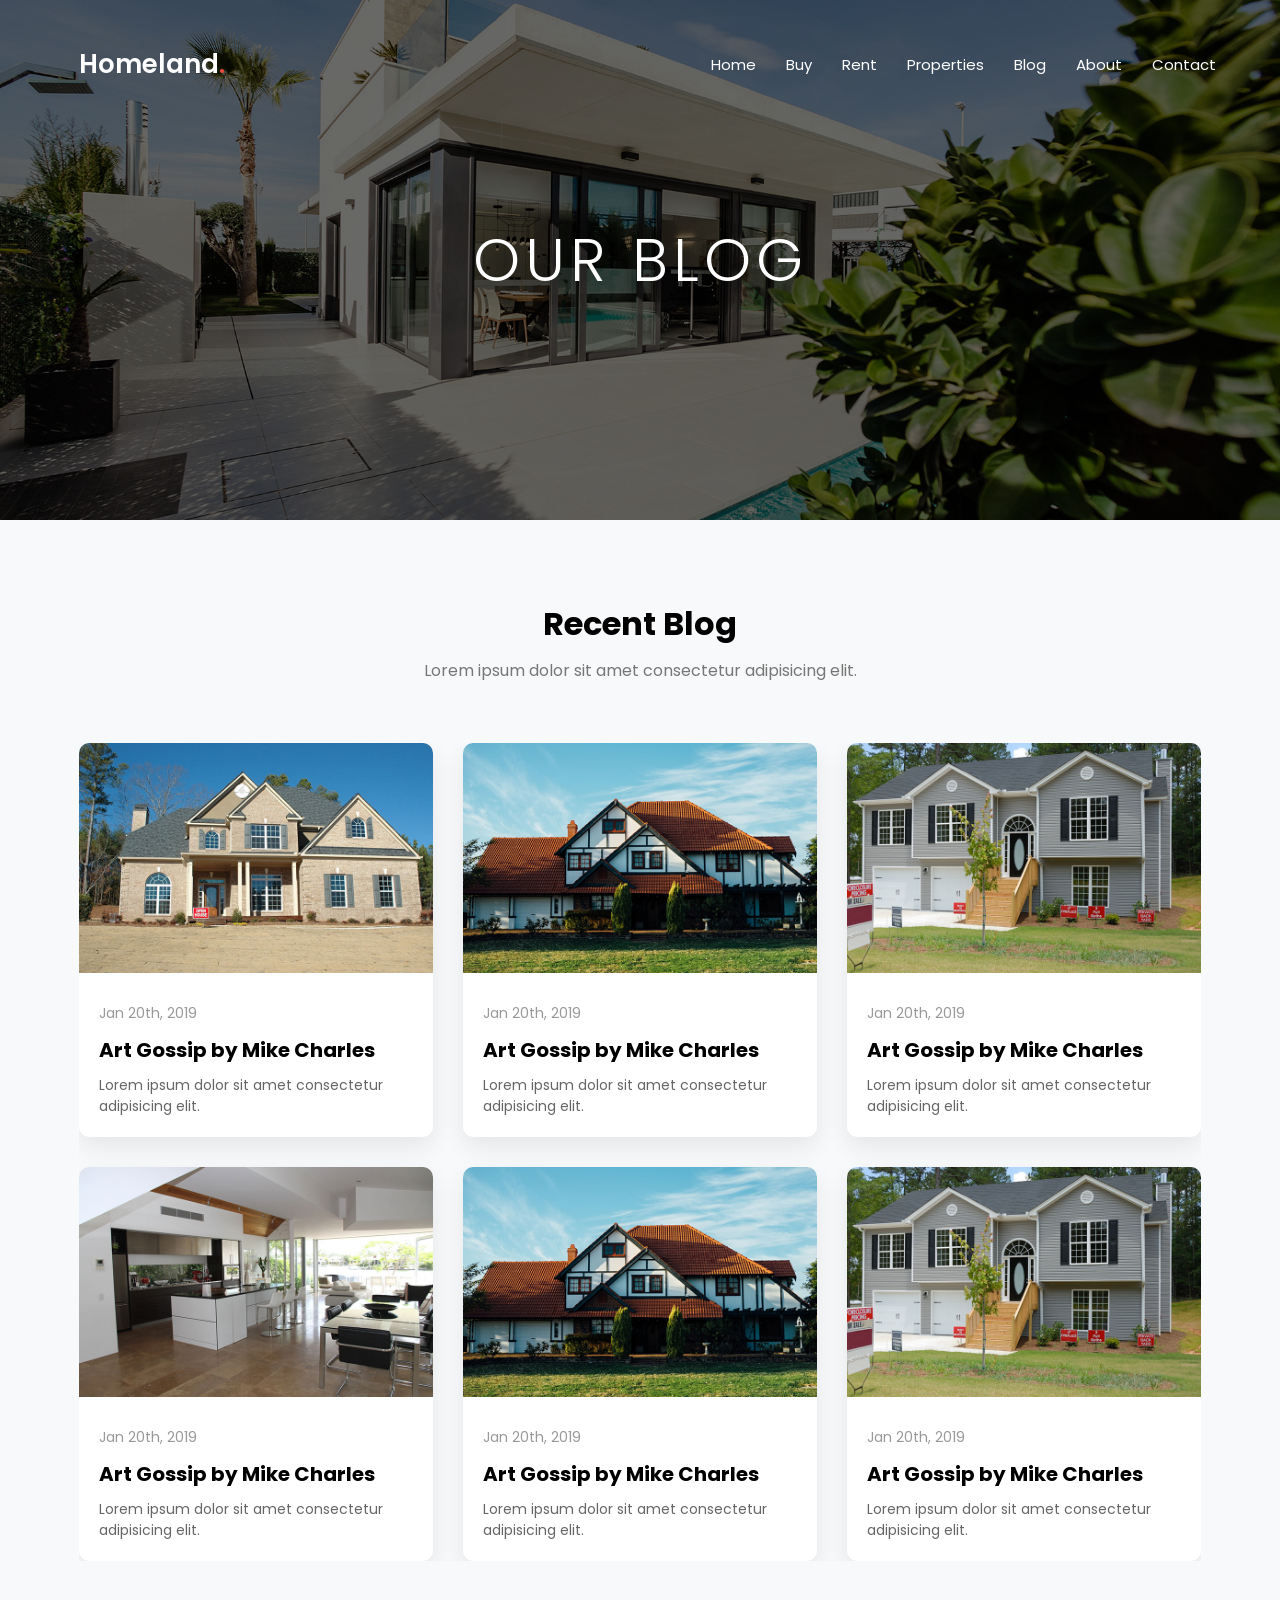
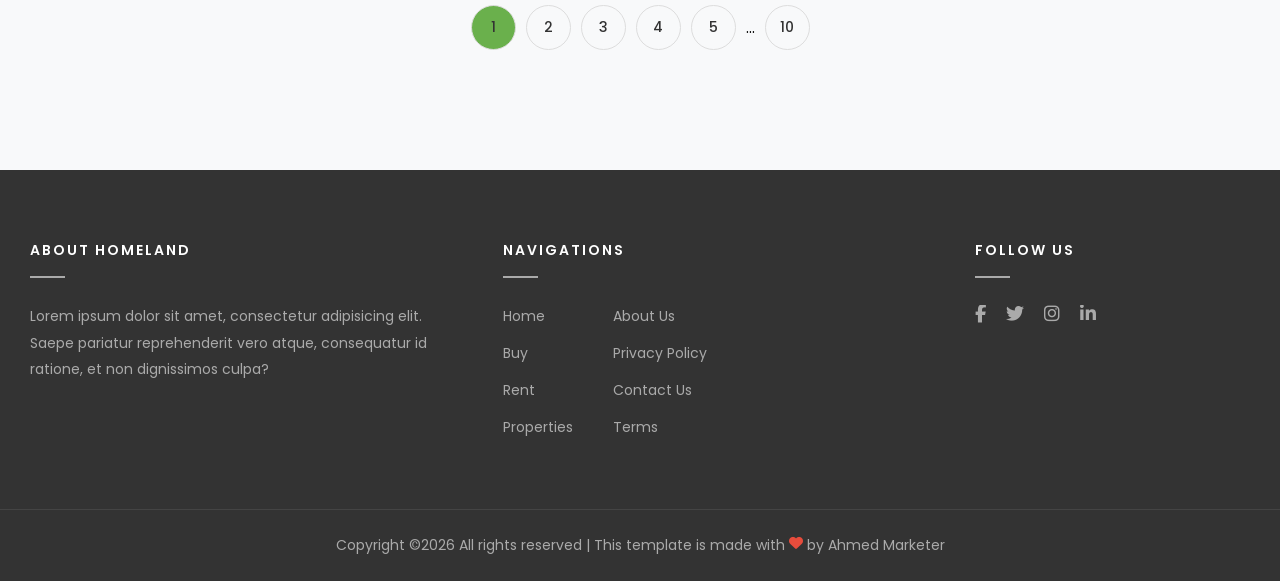
==== blogs.html @ 3be2edbc "Add files via upload" ====
<!DOCTYPE html>
<html lang="en">

<head>
    <meta charset="UTF-8">
    <meta name="viewport" content="width=device-width, initial-scale=1.0">
    <title>Homeland Blog</title>

    <!-- CSS -->
    <link rel="stylesheet" href="index.css">
    <link rel="stylesheet" href="blog.css">

    <!-- Font -->
    <link href="https://fonts.googleapis.com/css2?family=Poppins:wght@300;400;500;600;700&display=swap"
        rel="stylesheet">

    <!-- Icons -->
    <link rel="stylesheet" href="https://cdnjs.cloudflare.com/ajax/libs/font-awesome/6.5.0/css/all.min.css">
</head>

<body>

    <!-- HEADER -->
    <header>
        <div class="container header-flex">

            <div class="logo">
                <a href="#">Homeland<span>.</span></a>
            </div>

            <nav>
                <ul>
                <li><a href="index.html">Home</a></li>
                <li><a href="buy.html">Buy</a></li>
                <li><a href="Rent.html">Rent</a></li>
                <li><a href="Properties.html">Properties</a></li>
                <li><a href="blogs.html">Blog</a></li>
                <li><a href="About.html">About</a></li>
                <li><a href="contact.html">Contact</a></li>
                </ul>
            </nav>

        </div>
    </header>


    <!-- HERO -->
    <section class="hero">
        <div class="overlay">
            <h1>OUR BLOG</h1>
        </div>
    </section>


    <!-- BLOG SECTION -->
    <section class="blog">

        <div class="container">

            <div class="section-title">
                <h2>Recent Blog</h2>
                <p>Lorem ipsum dolor sit amet consectetur adipisicing elit.</p>
            </div>

            <div class="blog-grid">

                <!-- CARD -->
                <div class="card">
                    <img src="images/blog img 1.jpg">
                    <div class="card-text">
                        <span>Jan 20th, 2019</span>
                        <h3>Art Gossip by Mike Charles</h3>
                        <p>Lorem ipsum dolor sit amet consectetur adipisicing elit.</p>
                    </div>
                </div>

                <!-- CARD -->
                <div class="card">
                    <img src="images/blog img 2.jpg">
                    <div class="card-text">
                        <span>Jan 20th, 2019</span>
                        <h3>Art Gossip by Mike Charles</h3>
                        <p>Lorem ipsum dolor sit amet consectetur adipisicing elit.</p>
                    </div>
                </div>

                <!-- CARD -->
                <div class="card">
                    <img src="images/blog img 3.jpg">
                    <div class="card-text">
                        <span>Jan 20th, 2019</span>
                        <h3>Art Gossip by Mike Charles</h3>
                        <p>Lorem ipsum dolor sit amet consectetur adipisicing elit.</p>
                    </div>
                </div>


                <!-- CARD -->
                <div class="card">
                    <img src="images/blog img 4.jpg">
                    <div class="card-text">
                        <span>Jan 20th, 2019</span>
                        <h3>Art Gossip by Mike Charles</h3>
                        <p>Lorem ipsum dolor sit amet consectetur adipisicing elit.</p>
                    </div>
                </div>

                <!-- CARD -->
                <div class="card">
                    <img src="images/blog img 2.jpg">
                    <div class="card-text">
                        <span>Jan 20th, 2019</span>
                        <h3>Art Gossip by Mike Charles</h3>
                        <p>Lorem ipsum dolor sit amet consectetur adipisicing elit.</p>
                    </div>
                </div>

                <!-- CARD -->
                <div class="card">
                    <img src="images/blog img 3.jpg">
                    <div class="card-text">
                        <span>Jan 20th, 2019</span>
                        <h3>Art Gossip by Mike Charles</h3>
                        <p>Lorem ipsum dolor sit amet consectetur adipisicing elit.</p>
                    </div>
                </div>

            </div>
        </div>


        <div class="pages-num">
            <p class="active">1</p>
            <p>2</p>
            <p>3</p>
            <p>4</p>
            <p>5</p>
            <span>...</span>
            <p>10</p>
        </div>
    </section>


    <!-- FOOTER -->

    <footer>
        <div class="footer-top">
            <div class="footer-col">
                <h4>ABOUT HOMELAND</h4>
                <div class="footer-line"></div>
                <p>Lorem ipsum dolor sit amet, consectetur adipisicing elit. Saepe pariatur reprehenderit vero atque,
                    consequatur id ratione, et non dignissimos culpa?</p>
            </div>

            <div class="footer-col">
                <h4>NAVIGATIONS</h4>
                <div class="footer-line"></div>
                <div class="footer-nav">
                    <ul>
                        <li><a href="#">Home</a></li>
                        <li><a href="#">Buy</a></li>
                        <li><a href="#">Rent</a></li>
                        <li><a href="#">Properties</a></li>
                    </ul>
                    <ul>
                        <li><a href="#">About Us</a></li>
                        <li><a href="#">Privacy Policy</a></li>
                        <li><a href="#">Contact Us</a></li>
                        <li><a href="#">Terms</a></li>
                    </ul>
                </div>
            </div>

            <div class="footer-col">
                <h4>FOLLOW US</h4>
                <div class="footer-line"></div>
                <div class="footer-social">
                    <a href="#"><i class="fa-brands fa-facebook-f"></i></a>
                    <a href="#"><i class="fa-brands fa-twitter"></i></a>
                    <a href="#"><i class="fa-brands fa-instagram"></i></a>
                    <a href="#"><i class="fa-brands fa-linkedin-in"></i></a>
                </div>
            </div>
        </div>

        <div class="footer-bottom">
            <p>Copyright &copy;2026 All rights reserved | This template is made with
                <i class="fa-solid fa-heart" style="color: #e74c3c;"></i> by Ahmed Marketer
            </p>
        </div>
    </footer>


</body>

</html>
---- index.css ----
/* For Whole Body */

 * {
     overflow-x: hidden;
     font-family: "Poppins", sans-serif;
     margin: 0;
     padding: 0;
     box-sizing: border-box;
 }

 /* Container */

 .container {
     width: 100%;
     padding-right: 15px;
     padding-left: 15px;
     margin-right: auto;
     margin-left: auto;
     padding-bottom: 0.25rem !important;
 }

 /* Main Header */

 header {
     position: absolute;
     top: 0;
     left: 0;
     width: 100%;
     background: transparent;
     z-index: 100;
     padding: 20px 0;
 }


 .main-header {
     display: -webkit-box;
     display: -ms-flexbox;
     display: flex;
     -ms-flex-wrap: wrap;
     flex-wrap: wrap;
     margin-right: -15px;
     margin-top: 30px;
     margin-left: 136px;

 }

 .logo a {
     position: relative;
     width: 100%;
     min-height: 1px;
     padding-right: 15px;
     padding-left: 15px;
     text-decoration: none;
     color: rgb(255, 255, 255);
 }

 .main-nav ul {
     display: flex;
     gap: 30px;
 }

 nav.main-nav {
     margin-left: 306px;
 }

 .main-nav ul li a {
     text-decoration: none;
     color: rgb(255, 255, 255);
     font-size: 1rem;
 }

 .text-danger {
     color: #f23a2e !important;
 }

 .logo a strong {
     font-size: 2rem;
 }


 .hero {
     background-attachment: fixed;
     width: 100%;
     height: 100vh;
     background-image: url('https://preview.colorlib.com/theme/homeland/images/hero_bg_1.jpg');
     background-size: cover;
     background-position: center;
     /* ye missing tha! */
     background-repeat: no-repeat;
     /* ye bhi add karo */
     position: relative;
     z-index: 1;
     /* ye add karo */
     overflow: visible;
     /* ye add karo */
 }

 .hero::before {
     content: '';
     position: absolute;
     top: 0;
     left: 0;
     width: 100%;
     height: 100%;
     background: rgba(0, 0, 0, 0.25);
     /* 0.45 = 45% dark */
 }


 .hero-content {
     display: flex;
     flex-direction: column;
     justify-content: center;
     align-items: center;
     height: 100%;
     text-align: center;
     color: white;
     position: relative;
     z-index: 2;
     /* ::before ka z-index 1 hai, ye 2 hai toh upar rahega */
 }

 /* FOR SALE badge */
 .hero-content .badge {
     background-color: #e8704a;
     /* orange color */
     color: white;
     padding: 6px 20px;
     font-size: 13px;
     font-weight: 600;
     letter-spacing: 2px;
     /* text thoda spread */
     margin-bottom: 15px;
 }

 /* Main title */
 .hero-content h1 {
     font-size: 52px;
     font-weight: 700;
     letter-spacing: 3px;
     margin-bottom: 15px;
     text-transform: uppercase;
 }

 /* Price */
 .hero-content .price {
     font-size: 28px;
     font-weight: 600;
     color: #7dc855;
     /* green color */
     margin-bottom: 25px;
 }

 /* SEE DETAILS button */
 .hero-content button {
     background: transparent;
     color: white;
     border: 2px solid white;
     padding: 14px 45px;
     font-size: 13px;
     font-weight: 600;
     letter-spacing: 2px;
     cursor: pointer;
     transition: all 0.3s ease;
     /* smooth hover effect */
 }

 /* Button hover */
 .hero-content button:hover {
     background: white;
     color: black;
 }


 .arrow {
     position: absolute;
     top: 50%;
     transform: translateY(-50%);
     background: transparent;
     color: white;
     border: 2px solid white;
     width: 45px;
     height: 45px;
     font-size: 18px;
     cursor: pointer;
     z-index: 2;
     transition: all 0.3s ease;
 }

 .arrow:hover {
     background: white;
     color: black;
 }

 .prev {
     left: 30px;
 }

 .next {
     right: 30px;
 }


 .property-search {
     position: relative;
     z-index: 2;
     /* hero se zyada */
     margin-top: -80px;
     /* hero ke andar se overlap */
     padding: 0 100px;
 }


 .search-container {
     z-index: 1000000000000000000000;
     background-color: #364E68;
     display: flex;
     gap: 100px;
     padding: 50px 50px;
     max-width: 1280px;
 }

 .search-items {
     display: flex;
     flex-direction: column;
     gap: 10px;
 }


 .property-search {
     position: absolute;
     bottom: -60px;
     left: 50%;
     transform: translateX(-50%);
     width: 90%;
     z-index: 10;
 }

 .search-container {
     background-color: #364E68;
     display: flex;
     align-items: flex-end;
     gap: 20px;
     padding: 40px 50px;
     width: 100%;
 }

 .search-items {
     display: flex;
     flex-direction: column;
     gap: 8px;
     flex: 1;
 }

 .search-items label {
     color: rgba(255, 255, 255, 0.6);
     font-size: 11px;
     font-weight: 600;
     letter-spacing: 2px;
     text-transform: uppercase;
 }

 .search-items select {
     background: transparent;
     border: none;
     border-bottom: 1px solid rgba(255, 255, 255, 0.3);
     color: white;
     font-size: 15px;
     padding: 10px 0;
     cursor: pointer;
     outline: none;
     font-family: "Poppins", sans-serif;
     appearance: none;
     /* default arrow hatao */
     -webkit-appearance: none;
     background-image: url("data:image/svg+xml,%3Csvg xmlns='http://www.w3.org/2000/svg' width='12' height='12' fill='white' viewBox='0 0 16 16'%3E%3Cpath d='M7.247 11.14 2.451 5.658C1.885 5.013 2.345 4 3.204 4h9.592a1 1 0 0 1 .753 1.659l-4.796 5.48a1 1 0 0 1-1.506 0z'/%3E%3C/svg%3E");
     background-repeat: no-repeat;
     background-position: right 5px center;
 }

 .search-items select option {
     background-color: #364E68;
     color: white;
 }

 /* Search Button */
 .search-items button {
     background-color: #6ab04c;
     color: white;
     border: none;
     padding: 15px 40px;
     font-size: 14px;
     font-weight: 600;
     letter-spacing: 2px;
     text-transform: uppercase;
     cursor: pointer;
     font-family: "Poppins", sans-serif;
     transition: all 0.3s ease;
     width: 100%;
 }

 .search-items button:hover {
     background-color: #5a9a3c;
 }


 .search-filter select {
     height: auto !important;
     padding-top: 5px !important;
     padding-bottom: 5px !important;
 }


 .search-container-2 {
     display: flex;
     position: relative;
     left: 129px;
     margin-top: 40px;
     padding: 40px 50px;
     gap: 779px;
 }


 .search-filter {
     display: flex;
     gap: 20px;
 }

 .search-filter p {
     cursor: pointer;
     margin-top: 2px;
 }

 .icons-search {
     display: flex;
     gap: 20px;
     align-items: center;
 }


 .offer-type-wrap {
     position: absolute;
     top: 10px;
     left: 10px;
     z-index: 8;
 }

 .card-image {
     width: 100%;
     height: 250px;
     overflow: hidden;
     position: relative;
     /* badges aur heart ke liye zaroori */
 }

 .card-image img {
     width: 100%;
     height: 100%;
     object-fit: cover;
 }

 .card-badges {
     position: absolute;
     top: 10px;
     left: 10px;
     display: flex;
     flex-direction: column;
     gap: 5px;
 }

 .badge-sale {
     background: #e8704a;
     color: white;
     padding: 3px 10px;
     font-size: 11px;
     font-weight: 700;
     letter-spacing: 1px;
 }

 .badge-rent {
     background: #6ab04c;
     color: white;
     padding: 3px 10px;
     font-size: 11px;
     font-weight: 700;
     letter-spacing: 1px;
 }

 .card-heart {
     position: absolute;
     bottom: 15px;
     right: 15px;
     width: 38px;
     height: 38px;
     border-radius: 50%;
     background: white;
     border: none;
     cursor: pointer;
     display: flex;
     align-items: center;
     justify-content: center;
     font-size: 16px;
     color: #333;
     transition: all 0.3s ease;
 }

 .card-heart:hover {
     background: #e8704a;
     color: white;
 }

 /* Card Content */
 .card-content {
     padding: 20px;
 }

 .card-content h3 {
     font-size: 18px;
     font-weight: 600;
     margin-bottom: 8px;
 }

 .card-address {
     color: #888;
     font-size: 13px;
     margin-bottom: 12px;
 }

 .card-address i {
     color: #6ab04c;
     margin-right: 5px;
 }

 .card-price {
     color: #6ab04c;
     font-size: 20px;
     font-weight: 700;
     margin-bottom: 15px;
 }

 .card-details {
     display: flex;
     gap: 25px;
     color: #888;
     font-size: 12px;
     letter-spacing: 1px;
 }

 .card-details strong {
     display: block;
     color: #333;
     font-size: 16px;
 }


 /* Wrapper - sirf max-width aur center */
 .property-listing {
     max-width: 1280px;
     margin: 0 auto;
     padding: 40px 30px;
     left: 28px;
     position: relative;
 }

 /* Grid - 3 columns */
 .property-listing-boxes {
     width: 100%;
     display: flex;
     gap: 30px;
     ;
 }

 .property-card {
     width: 30%;
     background: white;
     border-radius: 4px;
     overflow: hidden;
     border: 1px solid #eee;
     box-shadow: 0 2px 15px rgba(0, 0, 0, 0.08);
     transition: all 0.3s ease;
 }

 .property-card:hover {
     box-shadow: 0 8px 25px rgba(0, 0, 0, 0.15);
     transform: translateY(-5px);
 }

 .pages-num {
     display: flex;
     justify-content: center;
     align-items: center;
     gap: 10px;
     padding: 40px 0;
 }


 .pages-num p {
     width: 45px;
     height: 45px;
     border-radius: 50%;
     border: 1px solid #ddd;
     display: flex;
     align-items: center;
     justify-content: center;
     text-decoration: none;
     color: #333;
     font-size: 14px;
     font-weight: 500;
     transition: all 0.3s ease;
 }


 .active {
     background: #6ab04c;
     color: white;
     border-color: #6ab04c;
 }


 .pages-num p:hover {
     border-color: #6ab04c;
     color: #6ab04c;
     box-shadow: 0 3px 10px rgba(106, 176, 76, 0.3);
 }

 .text-center {
     max-width: 800px;
     margin: 0 auto;
     padding: 40px 20px;
 }

 .text-center h2 {
     font-size: 40px;
     letter-spacing: 4px;
     font-weight: 700;
     text-align: center;
     margin-bottom: 15px;
 }

 .text-center p {
     color: black;
     font-size: 17px;
     line-height: 27px;
     text-align: center;
 }

 .row {
     display: grid;
     grid-template-columns: repeat(3, 1fr);
     gap: 40px;
     max-width: 1200px;
     margin: 0 auto;
 }

 .why-box {
     text-align: center;
     padding: 20px;
 }

 .why-icon {
     font-size: 55px;
     color: #364E68;
     overflow: hidden;
     /* ye add karo */
     display: block;
 }

 .why-icon i {
     font-size: 55px;
     color: #364E68;
     overflow: hidden;
     /* ye add karo */
     /* dark blue - original jaisa */
 }

 .why-box h3 {
     font-size: 18px;
     font-weight: 600;
     margin-bottom: 15px;
 }

 .why-box p {
     color: #888;
     line-height: 1.8;
     font-size: 14px;
     margin-bottom: 20px;
 }

 .why-box a {
     text-decoration: none;
     color: #333;
     font-size: 12px;
     font-weight: 600;
     letter-spacing: 2px;
     border: 1px solid #ddd;
     padding: 8px 20px;
     transition: all 0.3s ease;
 }

 .why-box a:hover {
     background: #6ab04c;
     color: white;
     border-color: #6ab04c;
 }



 .Our-Blogs {}


 .Recent-Blog {
     margin-top: 100px;
 }


 .Our-Blogs {
     background-color: #F9F9F9;
 }

 .Recent-Blog {
     padding: 80px 30px;
     max-width: 1280px;
     margin: 0 auto;
 }

 .Recent-Blog .text-center {
     text-align: center;
     margin-bottom: 60px;
 }

 .Recent-Blog .text-center h2 {
     font-size: 32px;
     font-weight: 700;
     letter-spacing: 3px;
     text-transform: uppercase;
     margin-bottom: 20px;
 }

 .Recent-Blog .text-center p {
     color: #888;
     max-width: 600px;
     margin: 0 auto;
     line-height: 1.8;
 }

 /* 3 column grid */
 .Recent-Blog .row {
     display: grid;
     grid-template-columns: repeat(3, 1fr);
     gap: 30px;
 }

 .blog-box {
     background: white;
     box-shadow: 0 2px 15px rgba(0, 0, 0, 0.08);
     transition: all 0.3s ease;
 }

 .blog-box:hover {
     transform: translateY(-5px);
     box-shadow: 0 8px 25px rgba(0, 0, 0, 0.15);
 }

 /* Blog Image */
 .blog-image {
     width: 100%;
     height: 220px;
     overflow: hidden;
 }

 .blog-image img {
     width: 100%;
     height: 100%;
     object-fit: cover;
     transition: transform 0.3s ease;
 }

 .blog-box:hover .blog-image img {
     transform: scale(1.05);
     /* hover pe zoom effect */
 }

 /* Blog Text */
 .blog-text {
     padding: 25px;
 }

 .blog-text p:first-child {
     color: #6ab04c;
     font-size: 12px;
     font-weight: 600;
     letter-spacing: 1px;
     margin-bottom: 10px;
 }

 .blog-text h3 {
     font-size: 17px;
     font-weight: 600;
     margin-bottom: 12px;
     color: #333;
     line-height: 1.4;
 }

 .blog-text p:last-child {
     color: #888;
     font-size: 14px;
     line-height: 1.8;
 }


 .Our-Agents {
    padding: 80px 30px;
    max-width: 1280px;
    margin: 0 auto;
}

.Our-Agents .text-center {
    text-align: center;
    margin-bottom: 60px;
}

.Our-Agents .text-center h2 {
    font-size: 32px;
    font-weight: 700;
    letter-spacing: 3px;
    text-transform: uppercase;
    margin-bottom: 20px;
}

.Our-Agents .text-center p {
    color: #888;
    max-width: 600px;
    margin: 0 auto;
    line-height: 1.8;
}

.agents .row {
    display: grid;
    grid-template-columns: repeat(3, 1fr);
    gap: 30px;
}

.agent-image {
    width: 100%;
    height: 320px;
    overflow: hidden;
    margin-bottom: 20px;
}

.agent-image img {
    width: 100%;
    height: 100%;
    object-fit: cover;
    object-position: top; /* face upar se dikhaye */
    transition: transform 0.3s ease;
}

.agent-box:hover .agent-image img {
    transform: scale(1.05);
}

.agent-info h3 {
    font-size: 20px;
    font-weight: 600;
    margin-bottom: 5px;
}

.agent-role {
    color: #888;
    font-size: 14px;
    margin-bottom: 15px;
}

.agent-desc {
    color: #888;
    font-size: 14px;
    line-height: 1.8;
    margin-bottom: 20px;
}

.agent-social {
    display: flex;
    gap: 15px;
}

.agent-social a {
    color: #333;
    font-size: 16px;
    text-decoration: none;
    transition: color 0.3s ease;
}

.agent-social a:hover {
    color: #6ab04c;
}


footer {
    background-color: #333333;
    color: #aaa;
}

.footer-top {
    display: grid;
    grid-template-columns: 1.5fr 1.5fr 1fr;
    gap: 60px;
    max-width: 1280px;
    margin: 0 auto;
    padding: 70px 30px;
}

.footer-col h4 {
    color: white;
    font-size: 14px;
    font-weight: 600;
    letter-spacing: 2px;
    margin-bottom: 15px;
}

.footer-line {
    width: 35px;
    height: 2px;
    background: #aaa;
    margin-bottom: 25px;
}

.footer-col p {
    font-size: 14px;
    line-height: 1.9;
    color: #aaa;
}

/* Navigation 2 columns */
.footer-nav {
    display: flex;
    gap: 40px;
}

.footer-nav ul {
    list-style: none;
    display: flex;
    flex-direction: column;
    gap: 12px;
}

.footer-nav ul li a {
    text-decoration: none;
    color: #aaa;
    font-size: 14px;
    transition: color 0.3s ease;
}

.footer-nav ul li a:hover {
    color: #6ab04c;
}

/* Social Icons */
.footer-social {
    display: flex;
    gap: 20px;
}

.footer-social a {
    color: #aaa;
    font-size: 18px;
    text-decoration: none;
    transition: color 0.3s ease;
}

.footer-social a:hover {
    color: #6ab04c;
}

/* Footer Bottom */
.footer-bottom {
    border-top: 1px solid #444;
    text-align: center;
    padding: 25px 30px;
    font-size: 14px;
    color: #aaa;
}


/* ===== TABLET - 768px to 1024px ===== */
@media (max-width: 1024px) {

    /* Header */
    .main-header {
        margin-left: 30px;
    }

    nav.main-nav {
        margin-left: 50px;
    }

    /* Hero */
    .hero-content h1 {
        font-size: 36px;
    }

    /* Search bar */
    .property-search {
        width: 95%;
        bottom: -80px;
    }

    .search-container {
        gap: 15px;
        padding: 30px 25px;
        flex-wrap: wrap;
    }

    /* Search container 2 */
    .search-container-2 {
        left: 0;
        gap: 0;
        justify-content: space-between;
        padding: 30px 30px;
    }

    /* Property cards */
    .property-listing {
        padding: 20px 15px;
    }

    .property-listing-boxes {
        flex-wrap: wrap;
        gap: 20px;
    }

    .property-card {
        width: 47%;
    }

    /* Grids - 2 columns */
    .row {
        grid-template-columns: repeat(2, 1fr);
    }

    .Recent-Blog .row {
        grid-template-columns: repeat(2, 1fr);
    }

    .agents .row {
        grid-template-columns: repeat(2, 1fr);
    }

    /* Footer */
    .footer-top {
        grid-template-columns: 1fr 1fr;
        gap: 40px;
    }
}


/* ===== MOBILE - 480px to 768px ===== */
@media (max-width: 768px) {

    /* Header - hamburger baad mein, abhi stack karo */
    .main-header {
        margin-left: 15px;
        flex-direction: column;
        gap: 15px;
    }

    nav.main-nav {
        margin-left: 0;
    }

    .main-nav ul {
        flex-wrap: wrap;
        gap: 15px;
    }

    /* Hero */
    .hero-content h1 {
        font-size: 26px;
        letter-spacing: 1px;
    }

    .hero-content .price {
        font-size: 20px;
    }

    /* Search bar */
    .property-search {
        position: relative;
        bottom: 0;
        left: 0;
        transform: none;
        width: 100%;
        padding: 0;
        margin-top: 0;
    }

    .search-container {
                flex-direction: row;
        gap: 20px;
        padding: 25px 20px;
    }

    /* Search container 2 */
    .search-container-2 {
        flex-direction: column;
        gap: 20px;
        padding: 20px;
        left: 0;
    }

    .search-filter {
        flex-wrap: wrap;
        gap: 10px;
    }

    /* Property cards - 1 column */
    .property-listing-boxes {
                left: -33px;
        position: relative;
        flex-direction: column;
    }

    .property-card {
        width: 100%;
    }

    /* All grids - 1 column */
    .row {
        grid-template-columns: 1fr;
    }

    .Recent-Blog .row {
        grid-template-columns: 1fr;
    }

    .agents .row {
        grid-template-columns: 1fr;
    }

    /* Arrows hide karo mobile pe */
    .arrow {
        display: none;
    }

    /* Footer */
    .footer-top {
        grid-template-columns: 1fr;
        gap: 30px;
        padding: 40px 20px;
    }

    /* Text center sections */
    .text-center h2 {
        font-size: 28px;
        letter-spacing: 2px;
    }
    .search-items button {
        padding: 15px 1px;
    }
}


/* ===== SMALL MOBILE - below 480px ===== */
@media (max-width: 480px) {

    .hero-content h1 {
        font-size: 20px;
    }

    .hero-content button {
        padding: 10px 25px;
        font-size: 11px;
    }

    .text-center h2 {
        font-size: 22px;
    }

    .pages-num {
        gap: 6px;
    }

    .pages-num p {
        width: 35px;
        height: 35px;
        font-size: 12px;
    }
}
---- blog.css ----
.container{
width:90%;
max-width:1200px;
margin:auto;
}

/* HEADER */

header{
position:absolute;
width:100%;
z-index:10;
}

.header-flex{
display:flex;
justify-content:space-between;
align-items:center;
padding:25px 0;
}

.logo a{
color:#fff;
font-size:26px;
font-weight:600;
text-decoration:none;
}

.logo span{
color:#e74c3c;
}

nav ul{
display:flex;
gap:30px;
list-style:none;
}

nav a{
color:#fff;
text-decoration:none;
font-size:15px;
transition:.3s;
}

nav a:hover{
color:#e74c3c;
}


/* HERO */

.hero{
height:520px;
background:url("images/hero_bg_1.jpg") center/cover no-repeat;
position:relative;
}

.overlay{
position:absolute;
width:100%;
height:100%;
background:rgba(0,0,0,0.45);
display:flex;
align-items:center;
justify-content:center;
}

.overlay h1{
color:white;
font-size:60px;
font-weight:300;
letter-spacing:5px;
text-shadow:0 10px 25px rgba(0,0,0,0.6);
}


/* BLOG */

.blog{
padding:80px 0;
background:#f8f9fa;
}

.section-title{
text-align:center;
margin-bottom:60px;
}

.section-title h2{
font-size:32px;
margin-bottom:10px;
}

.section-title p{
color:#777;
}

.blog-grid{
display:grid;
grid-template-columns:repeat(auto-fit,minmax(300px,1fr));
gap:30px;
}

.card{
background:#fff;
border-radius:10px;
overflow:hidden;
box-shadow:0 10px 25px rgba(0,0,0,0.08);
transition:.3s;
}

.card:hover{
transform:translateY(-10px);
}

.card img{
width:100%;
height:230px;
object-fit:cover;
}

.card-text{
padding:20px;
}

.card-text span{
color:#999;
font-size:14px;
}

.card-text h3{
margin:10px 0;
font-size:20px;
}

.card-text p{
color:#666;
font-size:14px;
}
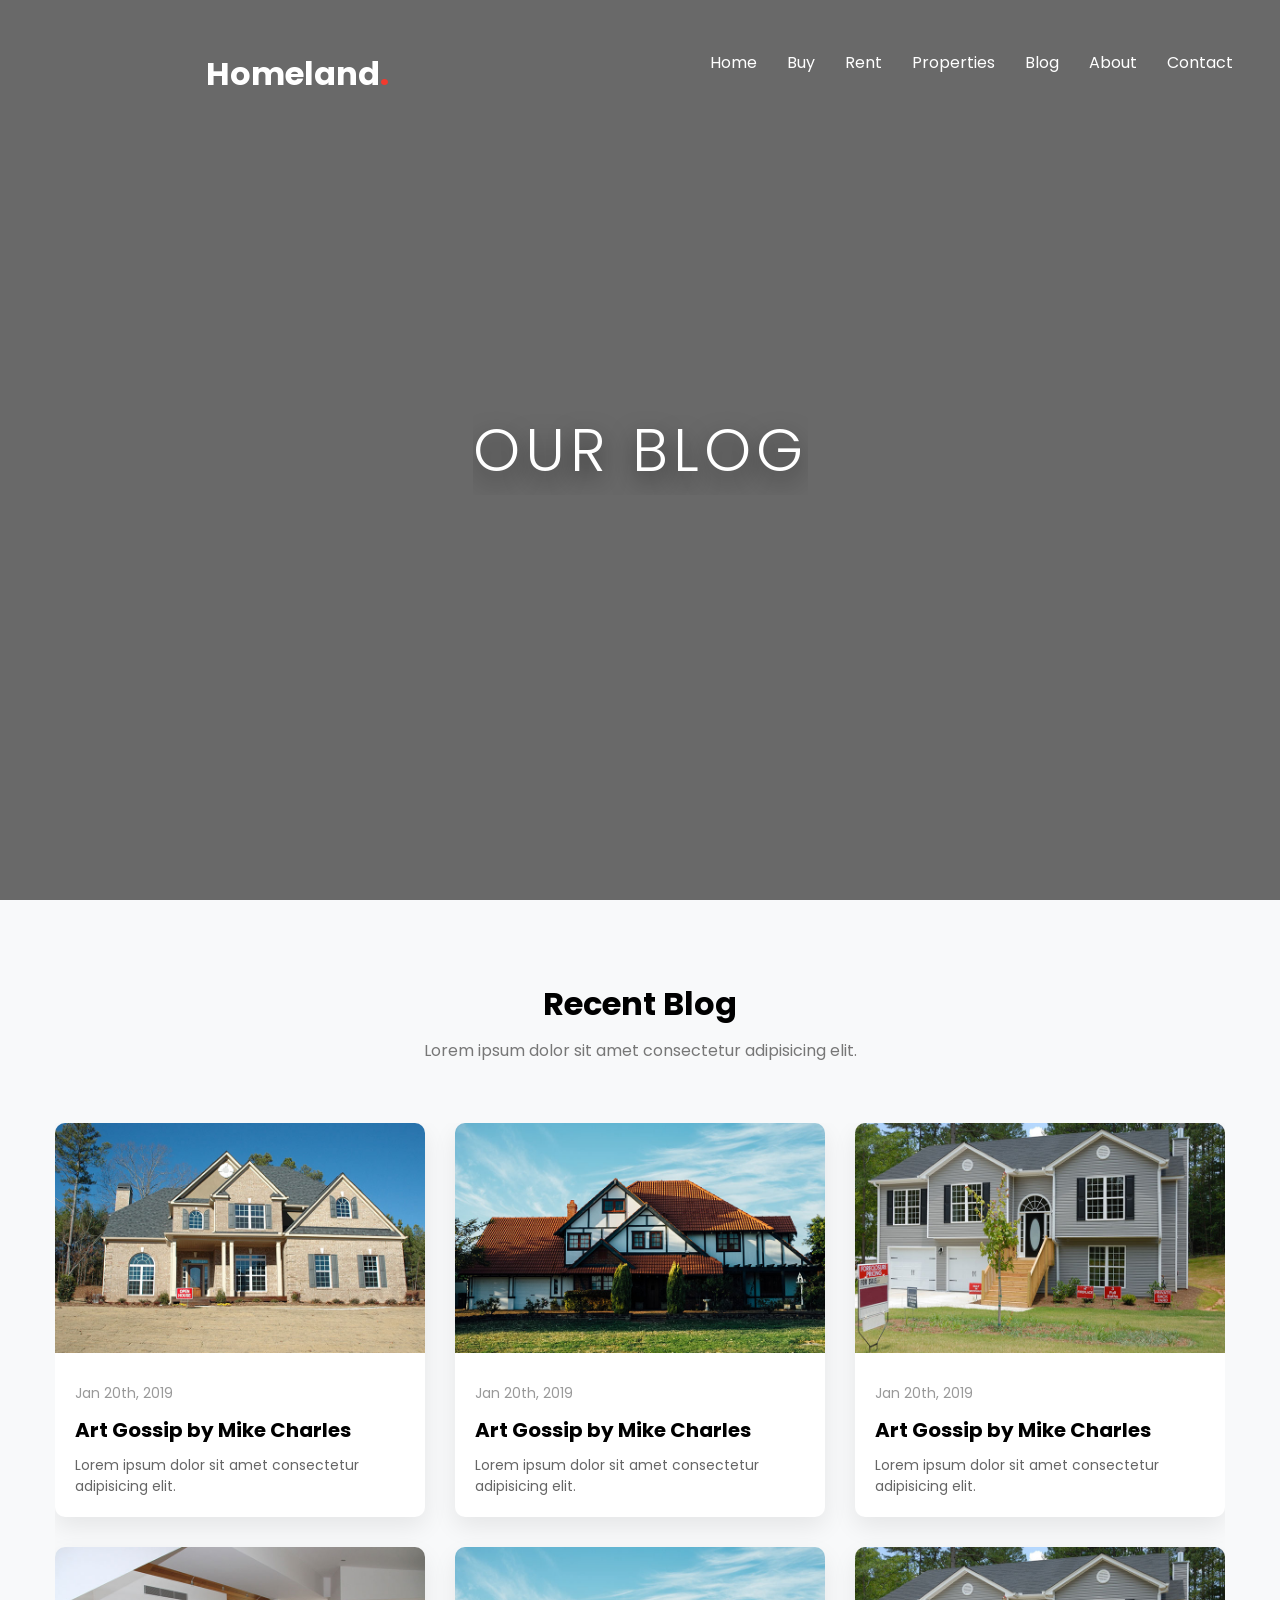
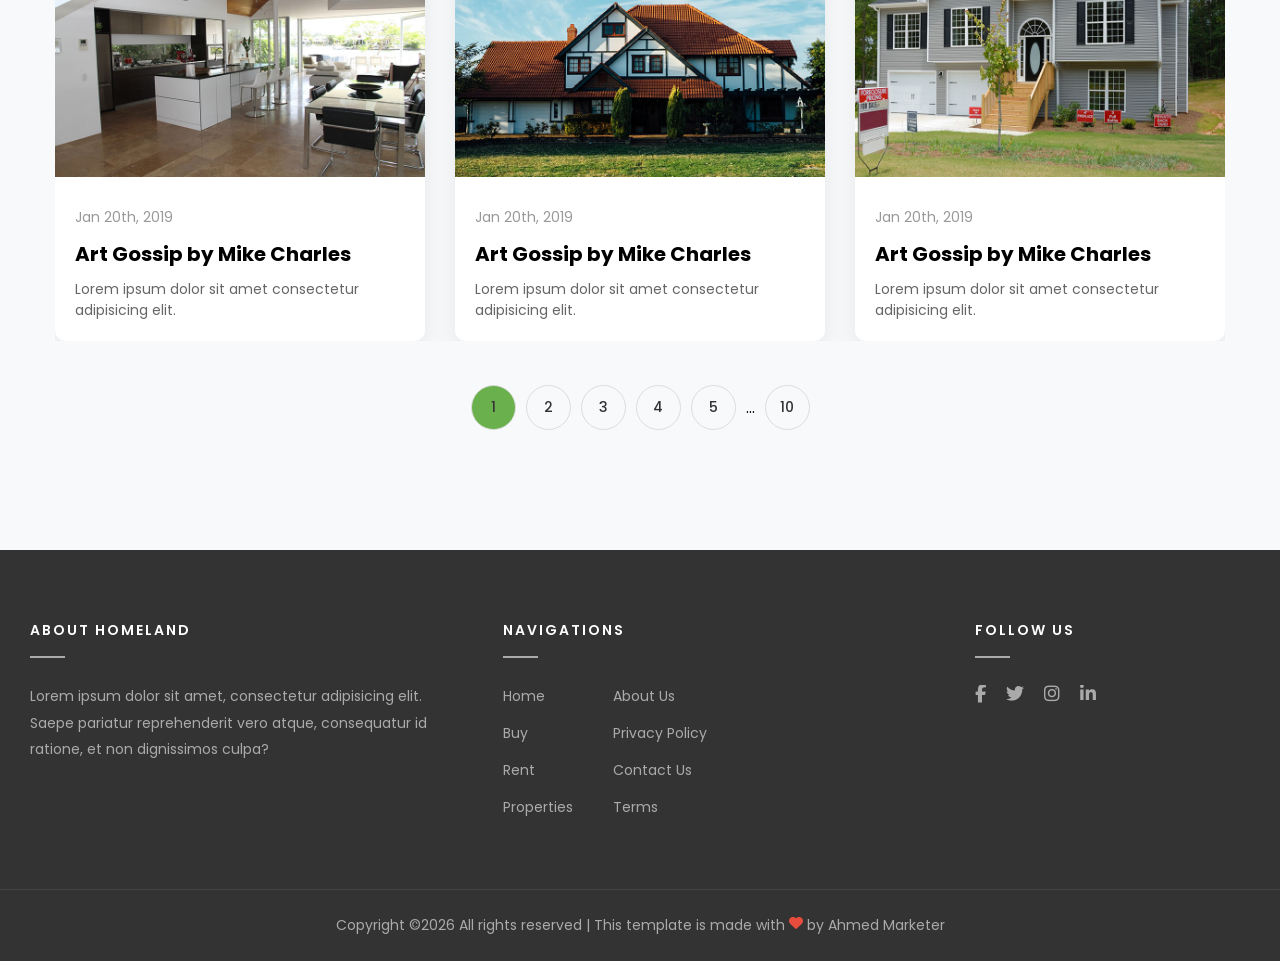
==== commit 380f4ec2: "Update blogs.html" ====
--- a/blogs.html
+++ b/blogs.html
@@ -7,8 +7,9 @@
     <title>Homeland Blog</title>
 
     <!-- CSS -->
+    
+    <link rel="stylesheet" href="blog.css">
     <link rel="stylesheet" href="index.css">
-    <link rel="stylesheet" href="blog.css">
 
     <!-- Font -->
     <link href="https://fonts.googleapis.com/css2?family=Poppins:wght@300;400;500;600;700&display=swap"
@@ -21,28 +22,26 @@
 <body>
 
     <!-- HEADER -->
-    <header>
-        <div class="container header-flex">
-
-            <div class="logo">
-                <a href="#">Homeland<span>.</span></a>
+     <header>
+        <div class="container">
+            <div class="main-header">
+                <div class="logo">
+                    <a href="#"><strong>Homeland<span class="text-danger">.</span></strong></a>
+                </div>
+                <nav class="main-nav">
+                    <ul>
+                        <li><a href="index.html">Home</a></li>
+                        <li><a href="buy.html">Buy</a></li>
+                        <li><a href="Rent.html">Rent</a></li>
+                        <li><a href="Properties.html">Properties</a></li>
+                        <li><a href="blogs.html">Blog</a></li>
+                        <li><a href="About.html">About</a></li>
+                        <li><a href="contact.html">Contact</a></li>
+                    </ul>
+                </nav>
             </div>
-
-            <nav>
-                <ul>
-                <li><a href="index.html">Home</a></li>
-                <li><a href="buy.html">Buy</a></li>
-                <li><a href="Rent.html">Rent</a></li>
-                <li><a href="Properties.html">Properties</a></li>
-                <li><a href="blogs.html">Blog</a></li>
-                <li><a href="About.html">About</a></li>
-                <li><a href="contact.html">Contact</a></li>
-                </ul>
-            </nav>
-
         </div>
     </header>
-
 
     <!-- HERO -->
     <section class="hero">
@@ -193,4 +192,5 @@
 
 </body>
 
-</html>+
+</html>
